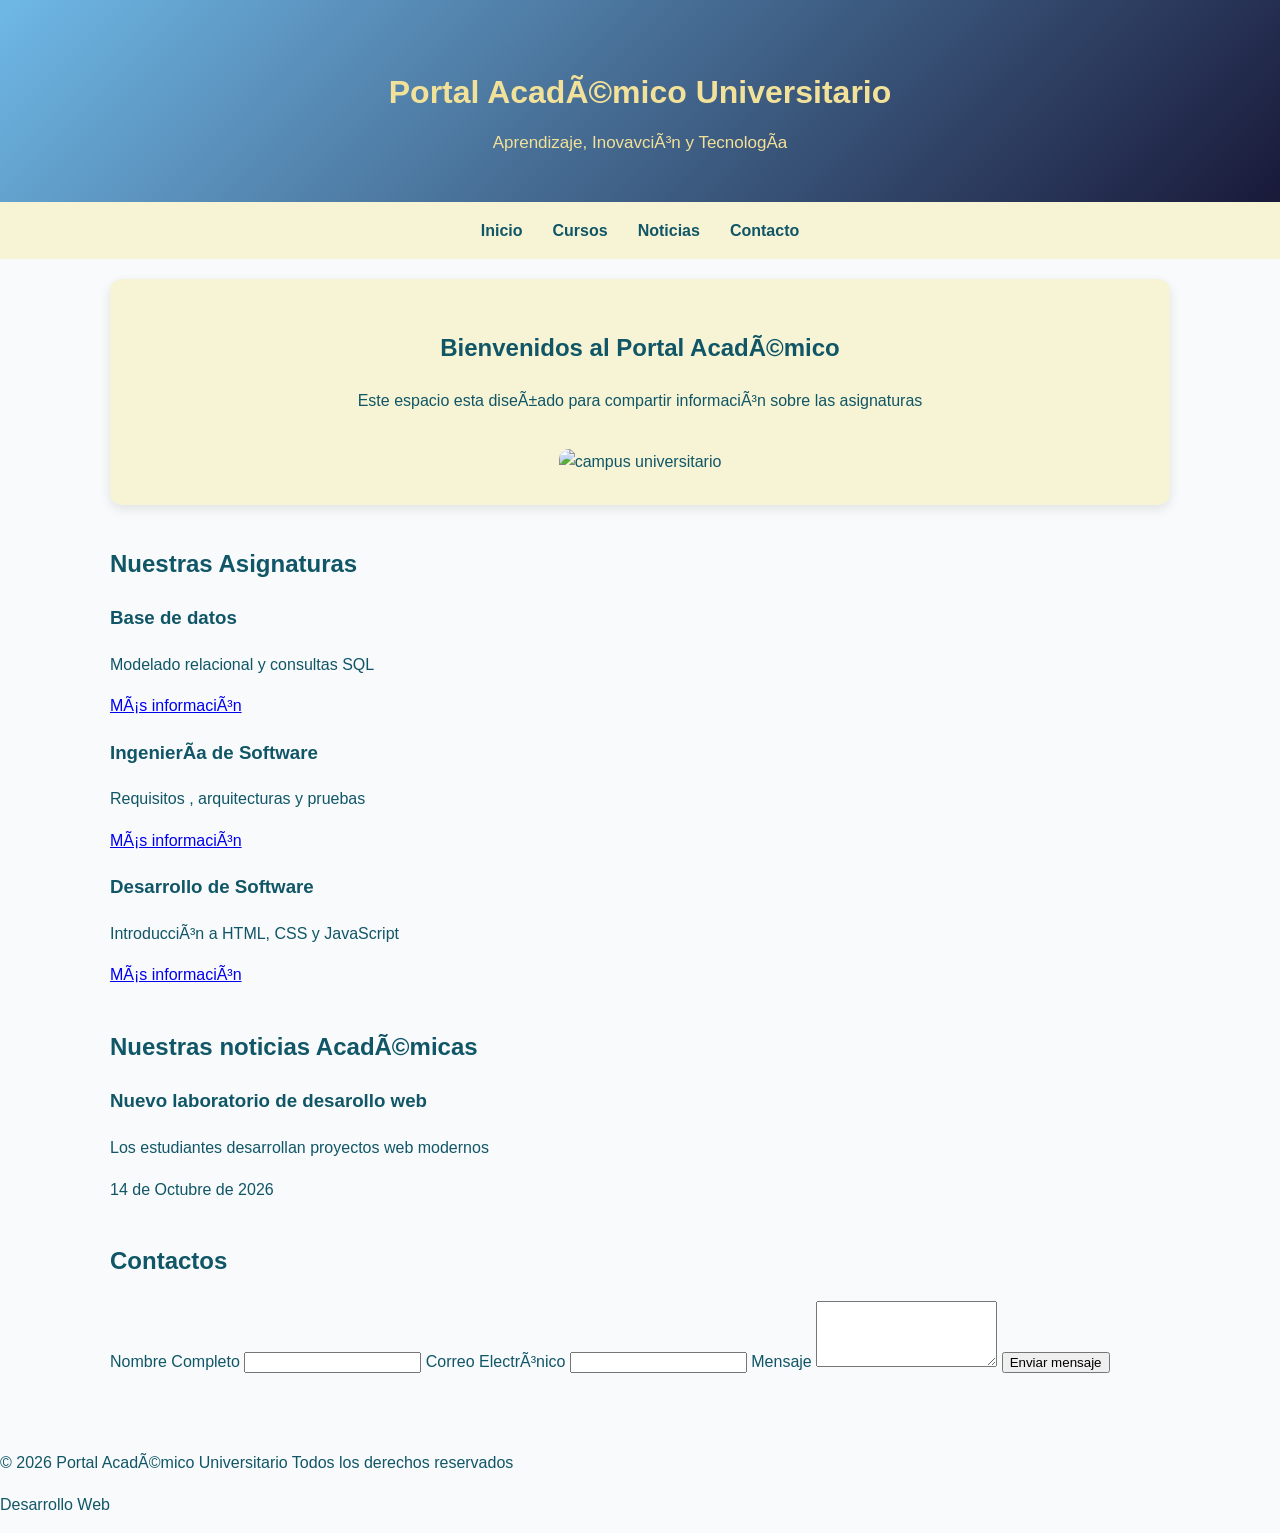
==== index.html @ 69730588 "first commit" ====
<!DOCTYPE html>
<html lang="es">    
    <head>
            <meta charset="UFT-8">
            <meta name="viewport"
                content="width=device-width, initial-scale=1.0">
            <title>Portal Academico Universitario </title>
            <!--<style>
                h1{
                    color: blue;
                }
            </style> -->
            <link rel="stylesheet" href="css\estilos.css"> 
    </head>
    <body>
        <header class="encabezado">
            <h1> Portal Académico Universitario </h1>
            <p> Aprendizaje, Inovavción y Tecnología </p>
        </header>
        <nav class="navegacion" arial-label="Menu Principal"> 
            <ul>
                <li> <a href="#Inicio"> Inicio </a></li>
                <li> <a href="#cursos"> Cursos </a></li>
                <li> <a href="#noticias"> Noticias </a></li>
                <li> <a href="#contacto"> Contacto </a></li>
            </ul>

        </nav>
        <!--contenido principal-->
        <main> 
            <section id="inicio" class="bienvenida"> 
                <h2 > Bienvenidos al Portal Académico </h2>
                <p> Este espacio esta diseñado para compartir
                    información sobre las asignaturas 

                </p>
                <img src="img\EPN.jpg" 
                alt=" campus universitario"
                class="imagen-principal" >
            </section>

            <section id="cursos" class="seccion-cursos">
                <h2>Nuestras Asignaturas</h2>
                <div class="contenedor-cursos"> 
                    <article class="tarjeta">
                        <h3> Base de datos </h3>
                        <p> Modelado relacional y consultas SQL</p>
                        <a href="#contacto"> Más información </a>
                    </article>
                    <article>
                        <h3> Ingeniería de Software </h3>
                        <p> Requisitos , arquitecturas y pruebas</p>
                        <a href="#contacto"> Más información </a>
                    </article>
                    <article>
                        <h3> Desarrollo de Software </h3>
                        <p> Introducción a HTML, CSS y JavaScript </p>
                        <a href="#contacto"> Más información </a>
                    </article>
                </section>
            </div>
            <section id="noticias" class="nocticias">
                <h2>Nuestras noticias Académicas</h2>
                <article>
                    <h3>Nuevo laboratorio de desarollo web</h3>
                    <p>Los estudiantes desarrollan proyectos web modernos</p>
                    <time datatime="2026-10-14">
                        14 de Octubre de 2026
                    </time>
                </article>
            </section>
            <section id="contacto" class="contacto">
                <h2>Contactos</h2>
                <form action="https://httpweb.org/post" method="post">
                    <label for="nombre">Nombre Completo</label>
                    <input type="text" id="nombre" name="nombre" required>
                    <label for="correo">Correo Electrónico</label>
                    <input type="email" id="correo" name="correo" required>
                    <label for="mensaje">Mensaje</label>
                    <textarea id="mensaje" rows="4" required></textarea>
                    <button type="submit" > Enviar mensaje  </button>
                </form>

            </section>
        </main>

        <footer class="pie-pagina">
            <p>
                &copy 2026 Portal Académico Universitario
                Todos los derechos reservados
            </p>
            <p> Desarrollo Web </p>

        </footer>
    </body>



</html>
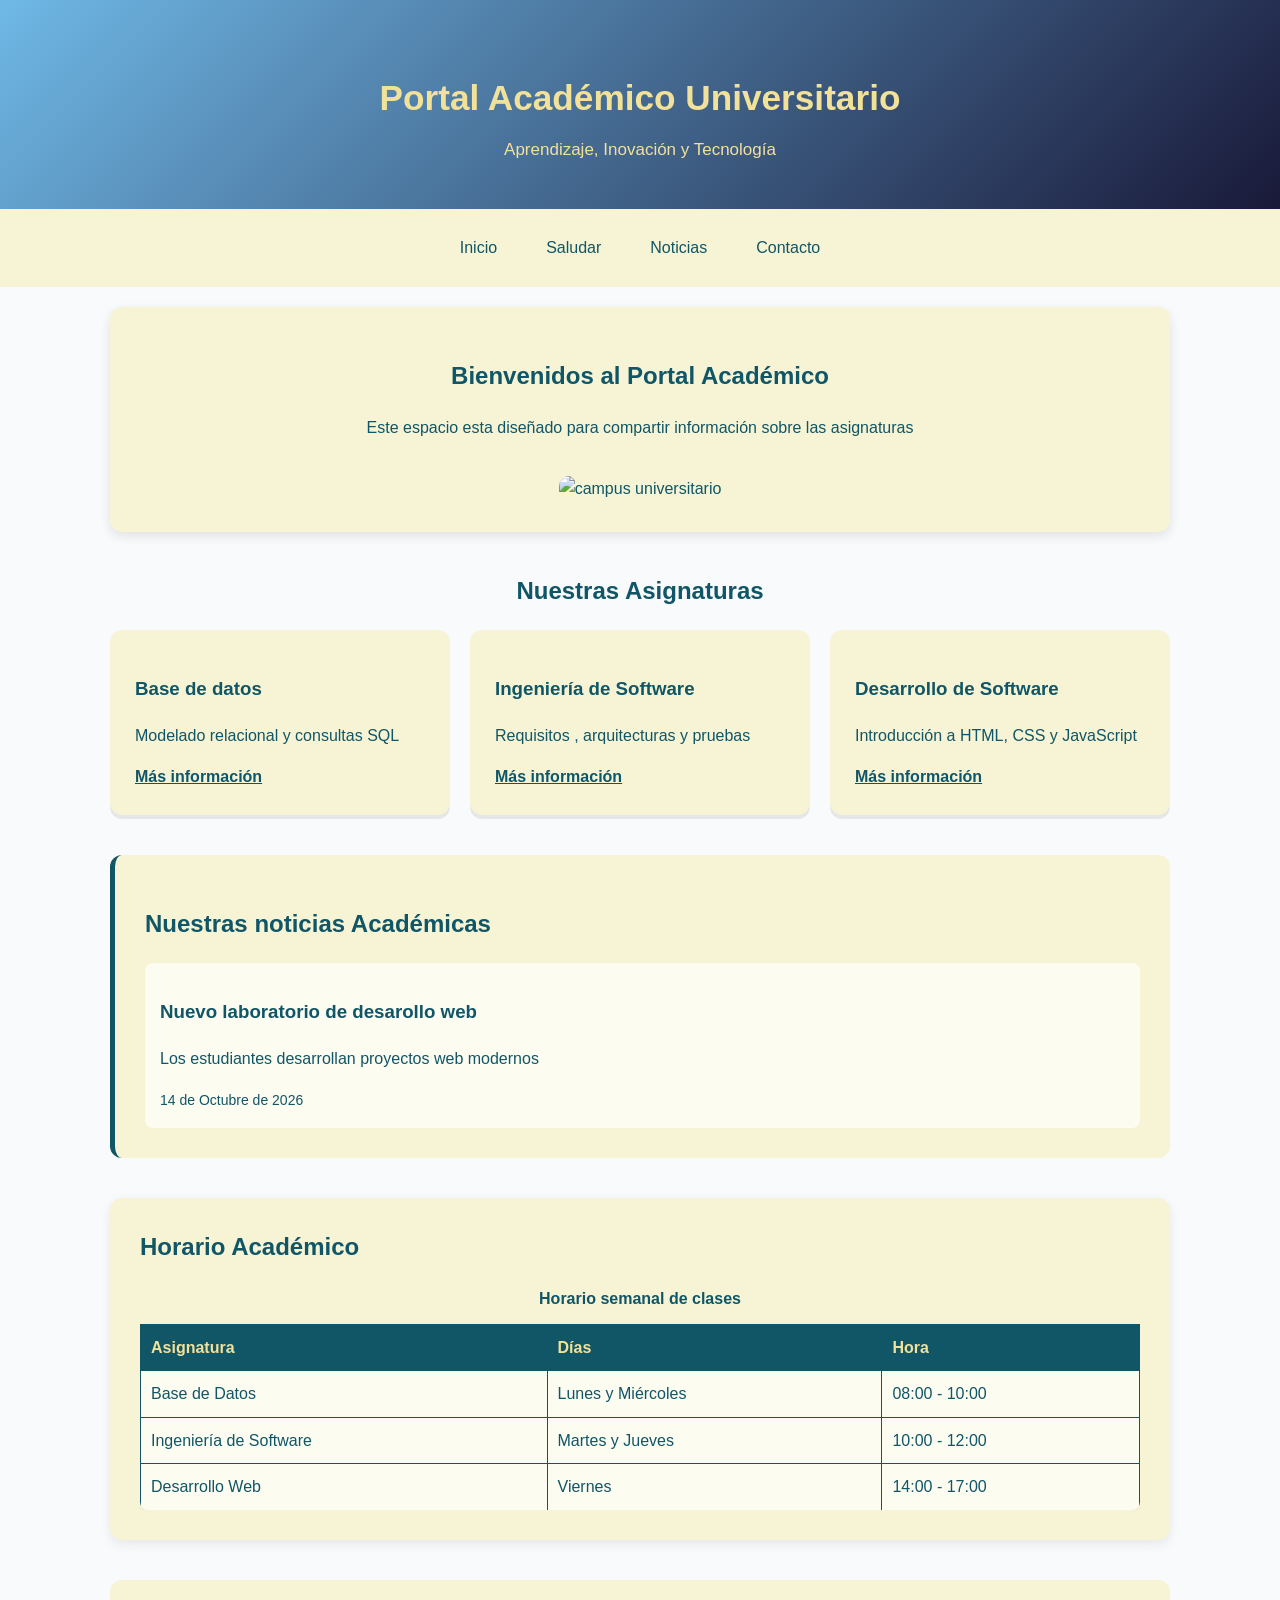
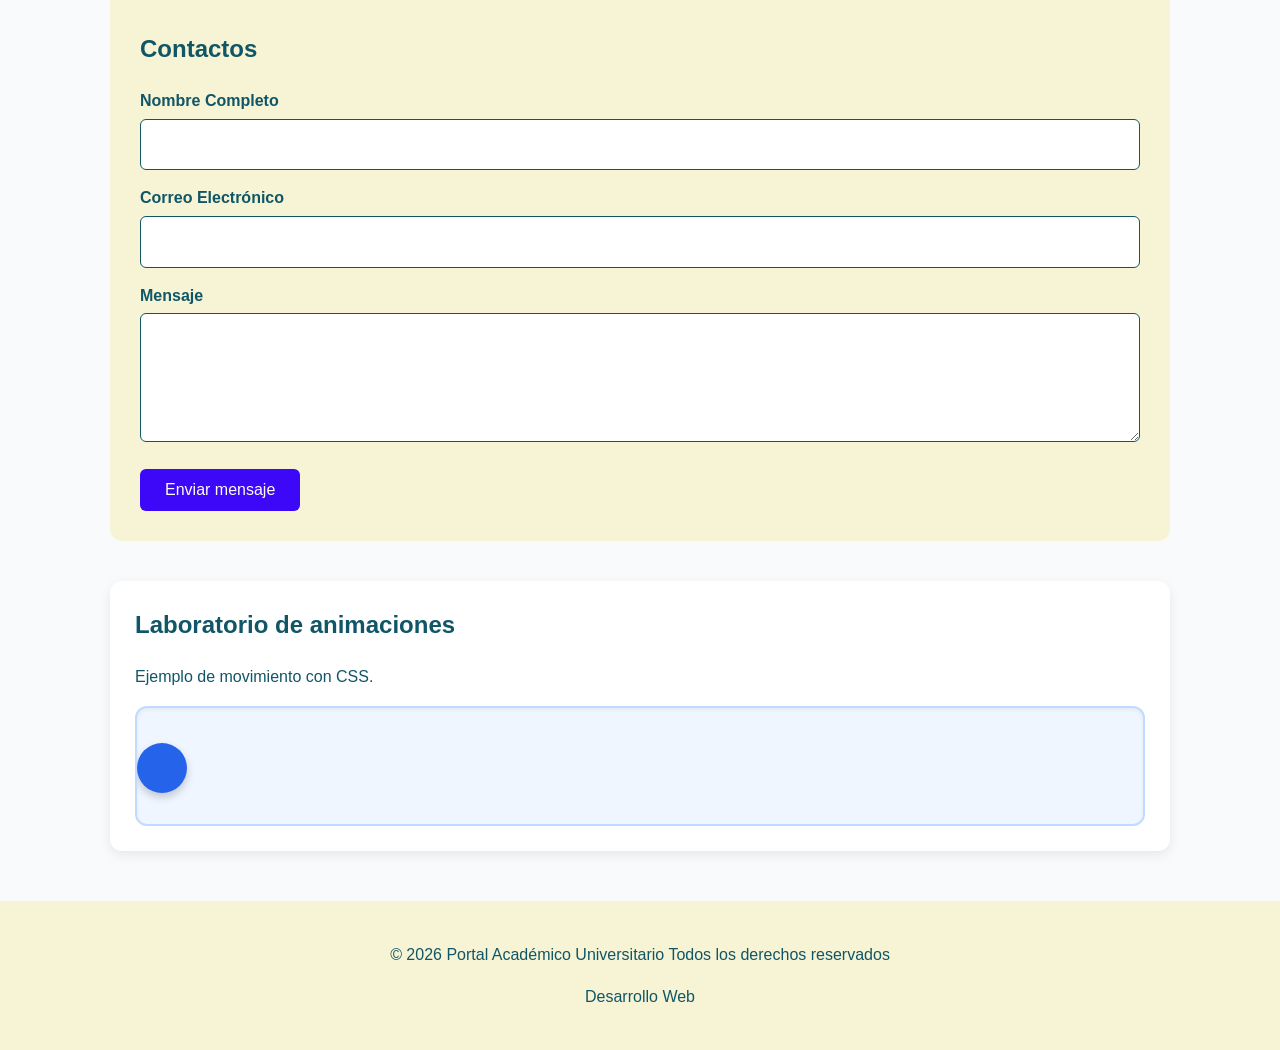
==== commit ae0dc65e: "Add initial HTML and JavaScript files for JavaScript laboratory - Created saludar.html with a basic " ====
--- a/index.html
+++ b/index.html
@@ -1,7 +1,9 @@
+<!--Autora: Camila Paredes -->
+
 <!DOCTYPE html>
 <html lang="es">    
     <head>
-            <meta charset="UFT-8">
+            <meta charset="UTF-8">
             <meta name="viewport"
                 content="width=device-width, initial-scale=1.0">
             <title>Portal Academico Universitario </title>
@@ -15,19 +17,19 @@
     <body>
         <header class="encabezado">
             <h1> Portal Académico Universitario </h1>
-            <p> Aprendizaje, Inovavción y Tecnología </p>
+            <p> Aprendizaje, Inovación y Tecnología </p>
         </header>
         <nav class="navegacion" arial-label="Menu Principal"> 
             <ul>
                 <li> <a href="#Inicio"> Inicio </a></li>
-                <li> <a href="#cursos"> Cursos </a></li>
+                <li> <a href="saludar.html"> Saludar </a></li>
                 <li> <a href="#noticias"> Noticias </a></li>
                 <li> <a href="#contacto"> Contacto </a></li>
             </ul>
 
         </nav>
         <!--contenido principal-->
-        <main> 
+        <main>       
             <section id="inicio" class="bienvenida"> 
                 <h2 > Bienvenidos al Portal Académico </h2>
                 <p> Este espacio esta diseñado para compartir
@@ -37,29 +39,31 @@
                 <img src="img\EPN.jpg" 
                 alt=" campus universitario"
                 class="imagen-principal" >
+
             </section>
 
             <section id="cursos" class="seccion-cursos">
                 <h2>Nuestras Asignaturas</h2>
                 <div class="contenedor-cursos"> 
-                    <article class="tarjeta">
+                    <article class="tarjeta">        
                         <h3> Base de datos </h3>
                         <p> Modelado relacional y consultas SQL</p>
                         <a href="#contacto"> Más información </a>
                     </article>
-                    <article>
+                    <article class="tarjeta">
                         <h3> Ingeniería de Software </h3>
                         <p> Requisitos , arquitecturas y pruebas</p>
                         <a href="#contacto"> Más información </a>
                     </article>
-                    <article>
+                    <article class="tarjeta">
                         <h3> Desarrollo de Software </h3>
                         <p> Introducción a HTML, CSS y JavaScript </p>
                         <a href="#contacto"> Más información </a>
                     </article>
-                </section>
-            </div>
-            <section id="noticias" class="nocticias">
+                </div>
+            </section>
+            
+            <section id="noticias" class="noticias">
                 <h2>Nuestras noticias Académicas</h2>
                 <article>
                     <h3>Nuevo laboratorio de desarollo web</h3>
@@ -68,6 +72,39 @@
                         14 de Octubre de 2026
                     </time>
                 </article>
+            </section>
+
+            <section class="horario">
+                <h2>Horario Académico</h2>
+                <div class="tabla-responsive" role="region" aria-label="Horario académico" tabindex="0">
+                    <table>
+                        <caption>Horario semanal de clases</caption>
+                        <thead>
+                            <tr>
+                                <th>Asignatura</th>
+                                <th>Días</th>
+                                <th>Hora</th>
+                            </tr>
+                        </thead>
+                        <tbody>
+                            <tr>
+                                <td>Base de Datos</td>
+                                <td>Lunes y Miércoles</td>
+                                <td>08:00 - 10:00</td>
+                            </tr>
+                            <tr>
+                                <td>Ingeniería de Software</td>
+                                <td>Martes y Jueves</td>
+                                <td>10:00 - 12:00</td>
+                            </tr>
+                            <tr>
+                                <td>Desarrollo Web</td>
+                                <td>Viernes</td>
+                                <td>14:00 - 17:00</td>
+                            </tr>
+                        </tbody>
+                    </table>
+                </div>
             </section>
             <section id="contacto" class="contacto">
                 <h2>Contactos</h2>
@@ -82,6 +119,14 @@
                 </form>
 
             </section>
+            <section class="laboratorio-animacion">
+                <h2>Laboratorio de animaciones</h2>
+                <p>Ejemplo de movimiento con CSS.</p>
+                <div class="escenario">
+                    <div class="pelota"></div>
+                </div>
+            </section>
+        
         </main>
 
         <footer class="pie-pagina">
@@ -94,6 +139,4 @@
         </footer>
     </body>
 
-
-
 </html>
